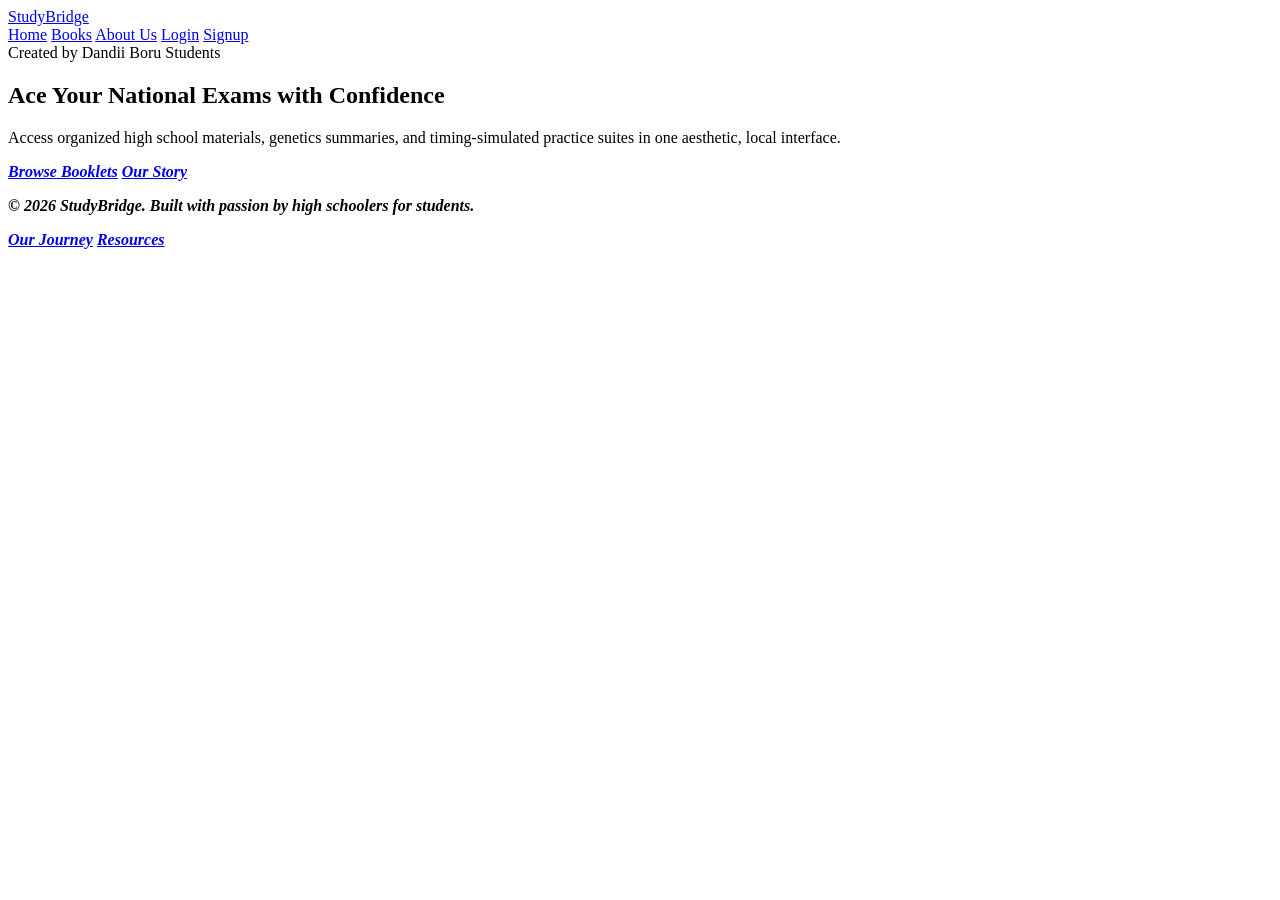
==== index.html @ 58ed612e "Update index.html" ====
<!DOCTYPE html>
<html lang="en">
<head>
    <meta charset="UTF-8">
    <meta name="viewport" content="width=device-width, initial-scale=1.0">
    <title>StudyBridge: Home</title>
    <!-- Modern & Clean Font -->
    <link rel="preconnect" href="https://fonts.googleapis.com">
    <link rel="preconnect" href="https://fonts.gstatic.com" crossorigin>
    <link href="https://fonts.googleapis.com/css2?family=Inter:wght@400;500;600;700;800&display=swap" rel="stylesheet">
    <link rel="stylesheet" href="index.css">
</head>
<body>
    <!-- Header Navigation -->
    <header>
        <nav>
            <a href="index.html" class="logo">StudyBridge</a>
            <div class="nav-links">
                <a href="index.html" class="active">Home</a>
                <a href="books.html">Books</a>
                <a href="about.html">About Us</a>
                <a href="login.html">Login</a>
                <a href="signup.html" class="btn-signup">Signup</a>
            </div>
        </nav>
    </header>

    <!-- Hero Section -->
    <section class="hero-section">
        <div class="hero-content">
           
            <span class="badge">Created by Dandii Boru Students</span>
            <h1>Ace Your National Exams with Confidence</h1>
            <p class="hero-subtitle">Access organized high school materials, genetics summaries, and timing-simulated practice suites in one aesthetic, local interface.</p>
            <div class="cta-group">
                <a href="books.html" class="btn btn-primary"><b><i>Browse Booklets</b></i></a>
                <a href="about.html" class="btn btn-secondary"><b><i>Our Story<i><b></a>
            </div>
        </div>
    </section>

    <!-- Footer -->
    <footer>
        <div class="footer-container">
            <p>&copy; 2026 StudyBridge. Built with passion by high schoolers for students.</p>
            <div class="footer-links">
                <a href="about.html">Our Journey</a>
                <a href="books.html">Resources</a>
            </div>
        </div>
    </footer>
    </body>
</html>
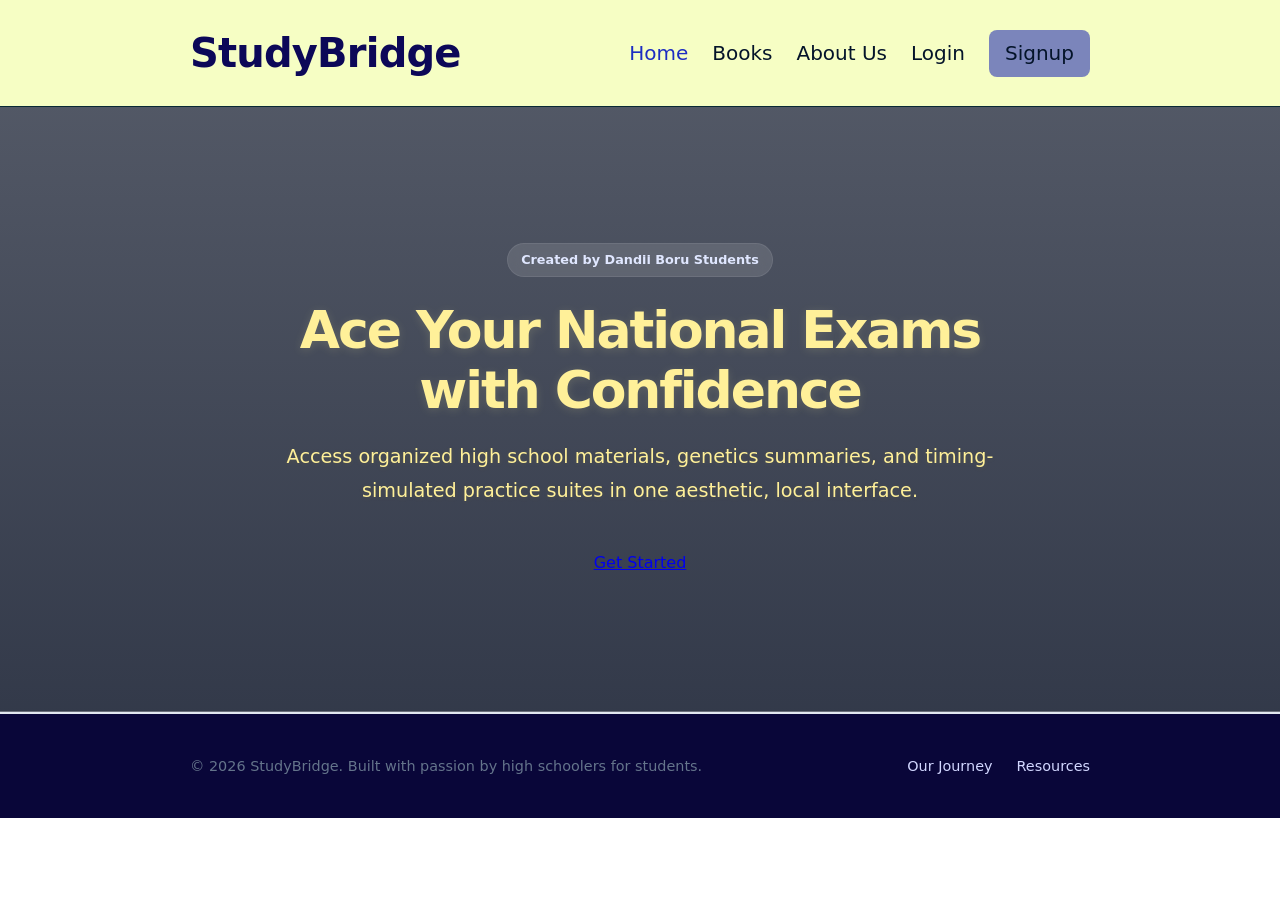
==== commit 789b2eef: "Update index.html" ====
--- a/index.html
+++ b/index.html
@@ -29,13 +29,12 @@
     <section class="hero-section">
         <div class="hero-content">
            
-            <span class="badge">Created by Dandii Boru Students</span>
+             <span class="badge">Created by Dandii Boru Students</span>
             <h1>Ace Your National Exams with Confidence</h1>
             <p class="hero-subtitle">Access organized high school materials, genetics summaries, and timing-simulated practice suites in one aesthetic, local interface.</p>
+            <a href="signup.html"class="btn">Get Started</a>
             <div class="cta-group">
-                <a href="books.html" class="btn btn-primary"><b><i>Browse Booklets</b></i></a>
-                <a href="about.html" class="btn btn-secondary"><b><i>Our Story<i><b></a>
-            </div>
+                 </div>
         </div>
     </section>
 
--- a/index.css
+++ b/index.css
@@ -0,0 +1,255 @@
+body {
+    font-family: 'Inter', system-ui, -apple-system, sans-serif;
+    background-color: #ffffff;
+    color: #fcffac;
+    margin: 0;
+    padding: 0;
+    line-height: 1.7;
+}
+header {
+    background-color: #f6fec4;
+    border-bottom: 1px solid #082935;
+    position: sticky;
+    top: 0;
+    z-index: 100;
+}
+
+nav {
+    max-width: 900px;
+    margin: 0 auto;
+    padding: 1.2rem 1.5rem;
+    display: flex;
+    justify-content: space-between;
+    align-items: center;
+}
+
+.logo {
+    font-size: 2.5rem;
+    font-weight: 700;
+    color: #0c0858;
+    text-decoration: none;
+    letter-spacing: -0.02em;
+}
+
+.nav-links {
+    display: flex;
+    align-items: center;
+    gap: 1.5rem;
+}
+
+.nav-links a {
+    text-decoration: none;
+    color: #04142a;
+    font-weight: 500;
+    font-size:1.25rem;
+    transition: color 0.2s;
+}
+
+.nav-links a:hover, .nav-links a.active {
+    color: #1d2dc2;
+}
+
+.btn-signup {
+    background-color: #7b85bb;
+    color: #092b66 ;
+    padding: 0.4rem 1rem;
+    border-radius: 8px;
+    transition: background-color 0.2s;
+}
+
+.btn-signup:hover {
+    background-color: #0c073e;
+}
+
+
+.hero-section {
+    position: relative;
+    background-image: linear-gradient(rgba(15, 23, 42, 0.72), rgba(15, 23, 42, 0.85)), url('library.jpg'), url('https://images.unsplash.com/photo-1507842217343-583bb7270b66?q=80&w=1200&auto=format&fit=crop');
+    background-size: cover;
+    background-position: center;
+    background-repeat: no-repeat;
+    border-bottom: 1px solid #e2e8f0;
+    padding: 8.5rem 1.5rem;
+    text-align: center;
+    color: #ffffff;
+}
+
+.hero-content {
+    max-width: 720px;
+    margin: 0 auto;
+}
+
+.badge {
+    display: inline-block;
+    background-color: rgba(255, 255, 255, 0.12);
+    color: #e0e7ff;
+    font-size: 0.8rem;
+    font-weight: 600;
+    padding: 0.3rem 0.8rem;
+    border-radius: 999px;
+    margin-bottom: 1.5rem;
+    backdrop-filter: blur(8px);
+    -webkit-backdrop-filter: blur(8px);
+    border: 1px solid rgba(255, 255, 255, 0.08);
+}
+
+.hero-content h1 {
+    font-size: 3.25rem;
+    font-weight: 800;
+    color: #fff099;
+    letter-spacing: -0.04em;
+    line-height: 1.15;
+    margin: 0 0 1rem 0;
+    text-shadow: 0 2px 10px rgba(255, 249, 160, 0.15);
+}
+
+.hero-subtitle {
+    font-size: 1.2rem;
+    color: #fff099;
+    margin-bottom: 2.5rem;
+    line-height: 1.8;
+    text-shadow: 0 1px 5px rgba(231, 201, 33, 0.1);
+}
+
+/* Glassmorphic Secondary Button */
+.btn-secondary {
+    background-color: rgba(255, 248, 144, 0.1);
+    color: #f9e46c;
+    border: 1px solid rgba(250, 233, 143, 0.25);
+    backdrop-filter: blur(4px);
+    -webkit-backdrop-filter: blur(4px);
+}
+
+.btn-secondary:hover {
+    background-color: rgba(255, 249, 168, 0.2);
+    color: #ffffff;
+    border-color: rgba(255, 252, 179, 0.45);
+    transform: translateY(-1px);
+}
+
+.btn-accent {
+    background-color: #fafea6;
+    color: #383198;
+}
+
+.btn-accent:hover {
+    background-color: #f1f5f9;
+    transform: translateY(-1px);
+}
+
+/* Container & Sections */
+.container {
+    max-width: 900px;
+    margin: 5rem auto;
+    padding: 0 1.5rem;
+    text-align: center;
+}
+
+.section-title {
+    font-size: 2rem;
+    font-weight: 800;
+    color: #0f172a;
+    letter-spacing: -0.03em;
+    margin: 0 0 0.5rem 0;
+}
+
+.section-subtitle {
+    font-size: 1.05rem;
+    color: #64748b;
+    margin-bottom: 4rem;
+}
+
+/* Features Grid */
+.features-grid {
+    display: grid;
+    grid-template-columns: repeat(auto-fit, minmax(250px, 1fr));
+    gap: 2rem;
+    margin-bottom: 5rem;
+}
+
+.feature-card {
+    background-color: #fff79d;
+    border: 1px solid #4d83ca;
+    border-radius: 16px;
+    padding: 2.25rem 1.75rem;
+    text-align: left;
+    box-shadow: 0 4px 6px -1px rgba(254, 255, 169, 0.02), 0 2px 4px -1px rgba(0, 0, 0, 0.02);
+    transition: transform 0.2s, box-shadow 0.2s;
+}
+
+.feature-card:hover {
+    transform: translateY(-4px);
+    box-shadow: 0 10px 20px -5px rgba(255, 245, 168, 0.05);
+}
+
+.icon-box {
+    width: 48px;
+    height: 48px;
+    border-radius: 12px;
+    display: flex;
+    align-items: center;
+    justify-content: center;
+    font-size: 1.4rem;
+    font-weight: bold;
+    margin-bottom: 1.5rem;
+}
+/* Footer */
+footer {
+    border-top: 1px solid #e2e8f0;
+    background-color: #090639;
+    padding: 2.5rem 1.5rem;
+}
+
+.footer-container {
+    max-width: 900px;
+    margin: 0 auto;
+    display: flex;
+    justify-content: space-between;
+    align-items: center;
+}
+
+footer p {
+    font-size: 0.9rem;
+    color: #64748b;
+    margin: 0;
+}
+
+.footer-links {
+    display: flex;
+    gap: 1.5rem;
+}
+
+.footer-links a {
+    text-decoration: none;
+    color: #d2d7ff;
+    font-size: 0.9rem;
+    font-weight: 500;
+    transition: color 0.2s;
+}
+
+.footer-links a:hover {
+    color: #cde546;
+}
+
+/* Responsiveness */
+@media (max-width: 768px) {
+    .nav-links {
+        display: none;
+    }
+    .hero-content h1 {
+        font-size: 2.25rem;
+    }
+    .cta-card {
+        flex-direction: column;
+        text-align: center;
+        padding: 2.5rem 1.5rem;
+    }
+    .cta-info p {
+        margin-bottom: 1.5rem;
+    }
+    .footer-container {
+        flex-direction: column;
+        gap: 1rem;
+        text-align: center;
+    }
+}
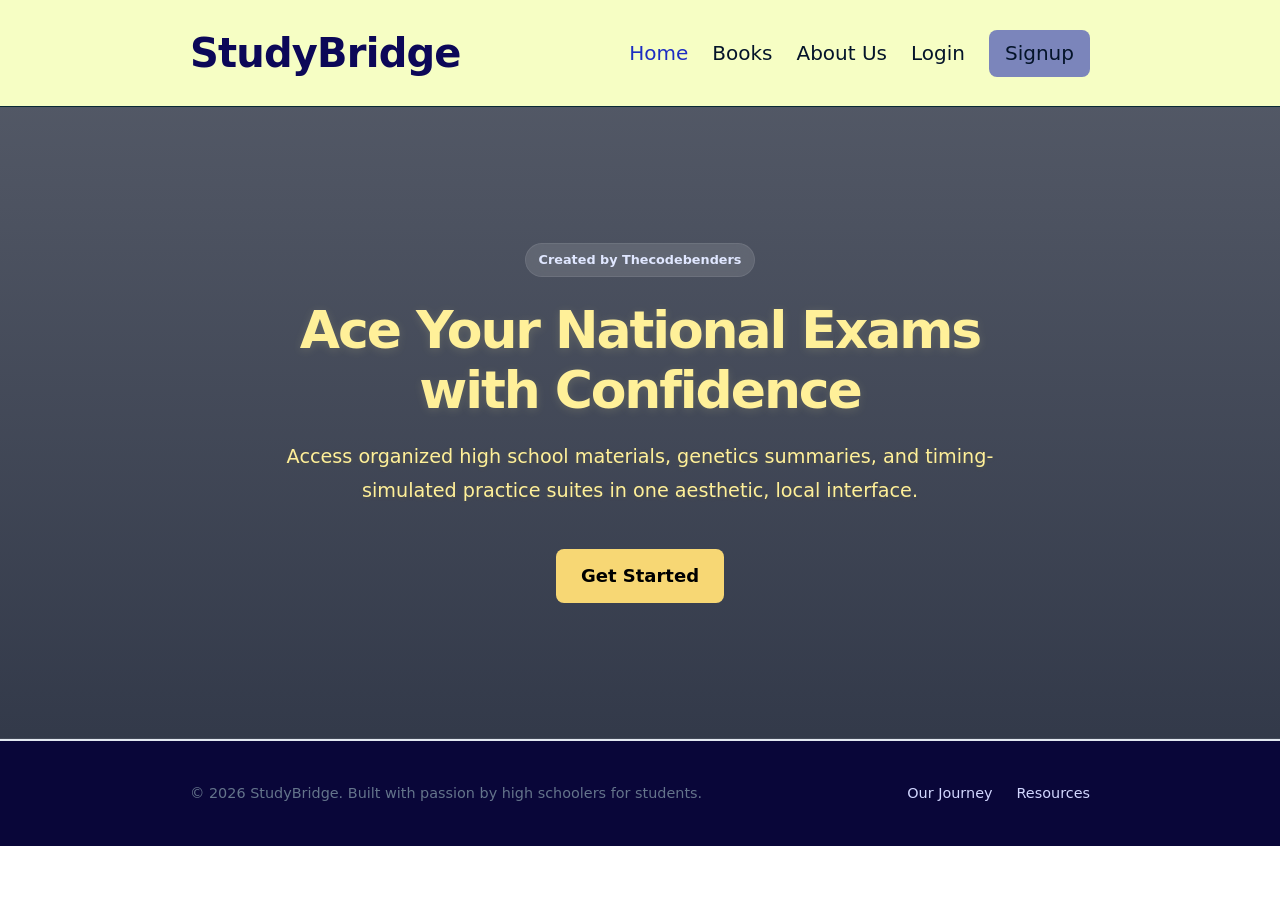
==== commit 0659cb3d: "Update index.html" ====
--- a/index.html
+++ b/index.html
@@ -29,7 +29,7 @@
     <section class="hero-section">
         <div class="hero-content">
            
-             <span class="badge">Created by Dandii Boru Students</span>
+             <span class="badge">Created by Thecodebenders</span>
             <h1>Ace Your National Exams with Confidence</h1>
             <p class="hero-subtitle">Access organized high school materials, genetics summaries, and timing-simulated practice suites in one aesthetic, local interface.</p>
             <a href="signup.html"class="btn">Get Started</a>
--- a/index.css
+++ b/index.css
@@ -111,20 +111,17 @@
     text-shadow: 0 1px 5px rgba(231, 201, 33, 0.1);
 }
 
-/* Glassmorphic Secondary Button */
-.btn-secondary {
-    background-color: rgba(255, 248, 144, 0.1);
-    color: #f9e46c;
-    border: 1px solid rgba(250, 233, 143, 0.25);
-    backdrop-filter: blur(4px);
-    -webkit-backdrop-filter: blur(4px);
-}
-
-.btn-secondary:hover {
-    background-color: rgba(255, 249, 168, 0.2);
-    color: #ffffff;
-    border-color: rgba(255, 252, 179, 0.45);
-    transform: translateY(-1px);
+.btn {
+    display: inline-block;
+    background-color: #f7d774;
+    color: #000000;
+    text-decoration: none;
+    padding: 12px 25px;
+    border-radius: 8px;
+    font-size: 18px;
+    font-weight: bold;
+}
+
 }
 
 .btn-accent {
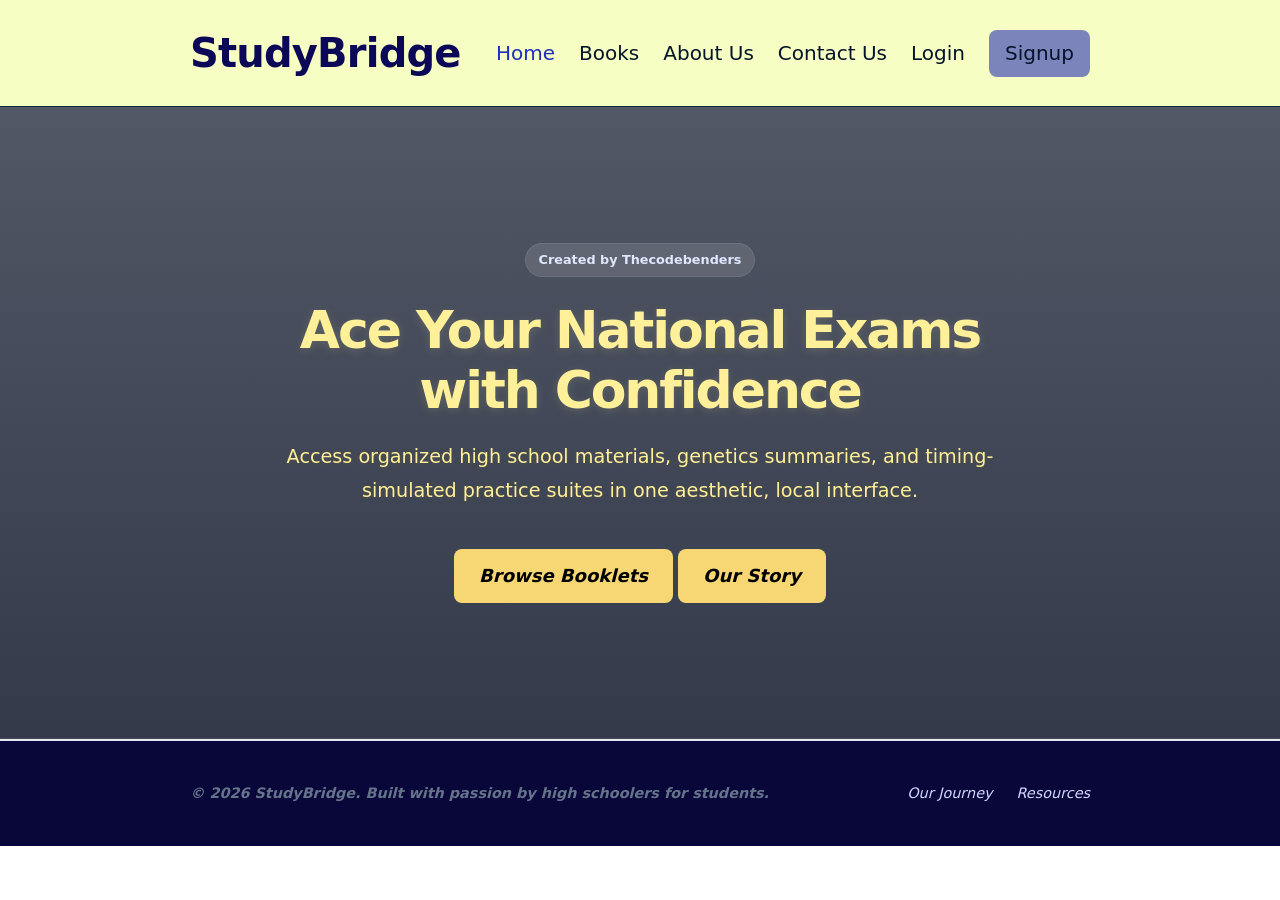
==== commit cc006d99: "Update index.html" ====
--- a/index.html
+++ b/index.html
@@ -11,6 +11,7 @@
     <link rel="stylesheet" href="index.css">
 </head>
 <body>
+
     <!-- Header Navigation -->
     <header>
         <nav>
@@ -19,8 +20,10 @@
                 <a href="index.html" class="active">Home</a>
                 <a href="books.html">Books</a>
                 <a href="about.html">About Us</a>
+                <a href="contact.html">Contact Us</a>
                 <a href="login.html">Login</a>
                 <a href="signup.html" class="btn-signup">Signup</a>
+
             </div>
         </nav>
     </header>
@@ -29,12 +32,13 @@
     <section class="hero-section">
         <div class="hero-content">
            
-             <span class="badge">Created by Thecodebenders</span>
+            <span class="badge">Created by Thecodebenders</span>
             <h1>Ace Your National Exams with Confidence</h1>
             <p class="hero-subtitle">Access organized high school materials, genetics summaries, and timing-simulated practice suites in one aesthetic, local interface.</p>
-            <a href="signup.html"class="btn">Get Started</a>
             <div class="cta-group">
-                 </div>
+                <a href="books.html" class="btn btn-primary"><b><i>Browse Booklets</b></i></a>
+                <a href="about.html" class="btn btn-secondary"><b><i>Our Story<i><b></a>
+            </div>
         </div>
     </section>
 
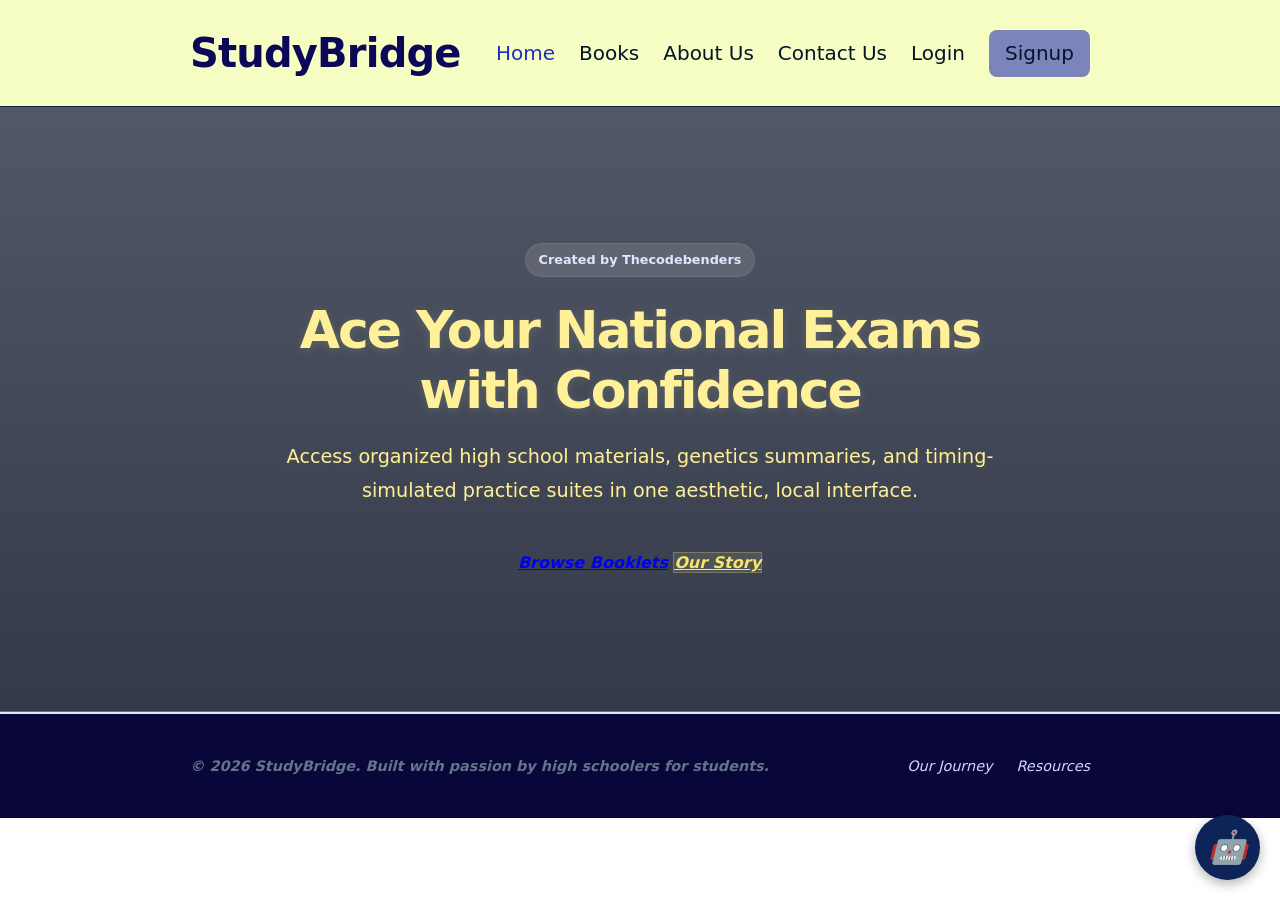
==== commit 063b20ef: "Update index.html" ====
--- a/index.html
+++ b/index.html
@@ -41,6 +41,34 @@
             </div>
         </div>
     </section>
+    <!-- Floating AI Chat Button -->
+<div id="chatButton" onclick="toggleChat()">
+    🤖
+</div>
+
+<!-- Chat Window -->
+<div id="chatWindow">
+    <div class="chat-header">
+        AI Assistant
+        <span onclick="toggleChat()">✖</span>
+    </div>
+
+    <div id="chatMessages">
+        <p>Hello! 👋 How can I help you?</p>
+    </div>
+
+   <div class="chat-input">
+    <input
+        type="text"
+        id="userInput"
+        placeholder="Ask me anything..."
+    >
+
+    <button onclick="sendMessage()">➤</button>
+</div>
+</div>
+   <script src="script.js"></script>
+    
 
     <!-- Footer -->
     <footer>
@@ -52,5 +80,6 @@
             </div>
         </div>
     </footer>
-    </body>
+
+</body>
 </html>
--- a/index.css
+++ b/index.css
@@ -111,17 +111,20 @@
     text-shadow: 0 1px 5px rgba(231, 201, 33, 0.1);
 }
 
-.btn {
-    display: inline-block;
-    background-color: #f7d774;
-    color: #000000;
-    text-decoration: none;
-    padding: 12px 25px;
-    border-radius: 8px;
-    font-size: 18px;
-    font-weight: bold;
-}
-
+/* Glassmorphic Secondary Button */
+.btn-secondary {
+    background-color: rgba(255, 248, 144, 0.1);
+    color: #f9e46c;
+    border: 1px solid rgba(250, 233, 143, 0.25);
+    backdrop-filter: blur(4px);
+    -webkit-backdrop-filter: blur(4px);
+}
+
+.btn-secondary:hover {
+    background-color: rgba(255, 249, 168, 0.2);
+    color: #ffffff;
+    border-color: rgba(255, 252, 179, 0.45);
+    transform: translateY(-1px);
 }
 
 .btn-accent {
@@ -190,6 +193,73 @@
     font-weight: bold;
     margin-bottom: 1.5rem;
 }
+/* Floating Emoji Button */
+#chatButton {
+    position: fixed;
+    bottom: 20px;
+    right: 20px;
+    width: 65px;
+    height: 65px;
+    background: #0e2358;
+    border-radius: 50%;
+    display: flex;
+    justify-content: center;
+    align-items: center;
+    font-size: 32px;
+    cursor: pointer;
+    box-shadow: 0 4px 12px rgba(0,0,0,0.3);
+    z-index: 9999;
+}
+
+/* Chat Window */
+#chatWindow {
+    position: fixed;
+    bottom: 95px;
+    right: 20px;
+    width: 320px;
+    height: 420px;
+    background: rgb(14, 29, 89);
+    border-radius: 15px;
+    box-shadow: 0 4px 15px rgba(255, 255, 255, 0.3);
+    display: none;
+    flex-direction: column;
+    overflow: hidden;
+    z-index: 9999;
+}
+
+.chat-header {
+    background: rgb(247, 253, 170);
+    color: rgb(31, 51, 97);
+    padding: 15px;
+    font-weight: bold;
+    display: flex;
+    justify-content: space-between;
+}
+
+#chatMessages {
+    flex: 1;
+    padding: 10px;
+    overflow-y: auto;
+}
+
+.chat-input {
+    display: flex;
+}
+
+.chat-input input {
+    flex: 1;
+    padding: 10px;
+    border: none;
+    border-top: 1px solid #15275e;
+}
+
+.chat-input button {
+    width: 60px;
+    border: none;
+    background: #0e245a;
+    color: rgb(255, 255, 163);
+    cursor: pointer;
+}
 /* Footer */
 footer {
     border-top: 1px solid #e2e8f0;
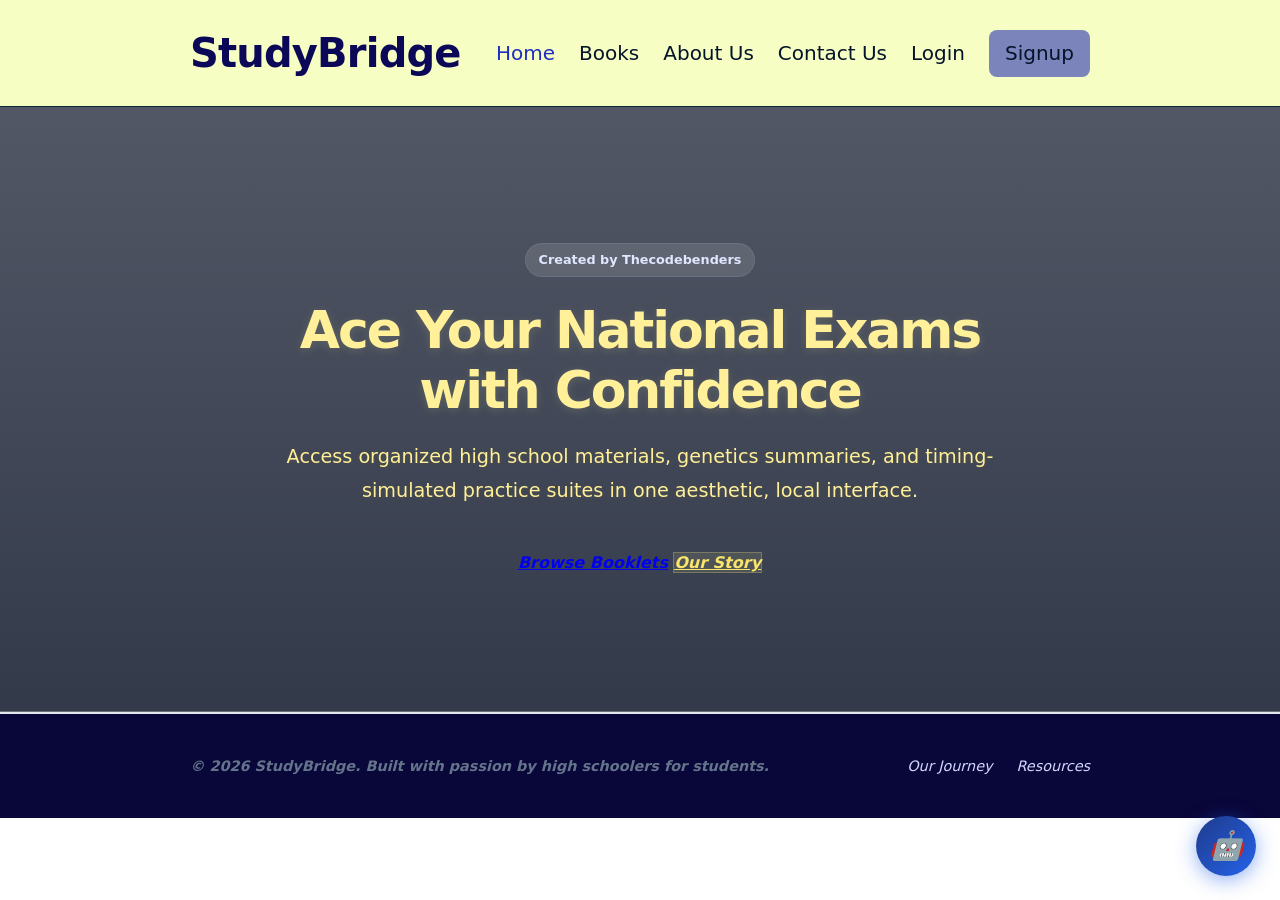
==== commit f066ac81: "Create index.html" ====
--- a/index.html
+++ b/index.html
@@ -1,85 +1,85 @@
-<!DOCTYPE html>
-<html lang="en">
-<head>
-    <meta charset="UTF-8">
-    <meta name="viewport" content="width=device-width, initial-scale=1.0">
-    <title>StudyBridge: Home</title>
-    <!-- Modern & Clean Font -->
-    <link rel="preconnect" href="https://fonts.googleapis.com">
-    <link rel="preconnect" href="https://fonts.gstatic.com" crossorigin>
-    <link href="https://fonts.googleapis.com/css2?family=Inter:wght@400;500;600;700;800&display=swap" rel="stylesheet">
-    <link rel="stylesheet" href="index.css">
-</head>
-<body>
-
-    <!-- Header Navigation -->
-    <header>
-        <nav>
-            <a href="index.html" class="logo">StudyBridge</a>
-            <div class="nav-links">
-                <a href="index.html" class="active">Home</a>
-                <a href="books.html">Books</a>
-                <a href="about.html">About Us</a>
-                <a href="contact.html">Contact Us</a>
-                <a href="login.html">Login</a>
-                <a href="signup.html" class="btn-signup">Signup</a>
-
-            </div>
-        </nav>
-    </header>
-
-    <!-- Hero Section -->
-    <section class="hero-section">
-        <div class="hero-content">
-           
-            <span class="badge">Created by Thecodebenders</span>
-            <h1>Ace Your National Exams with Confidence</h1>
-            <p class="hero-subtitle">Access organized high school materials, genetics summaries, and timing-simulated practice suites in one aesthetic, local interface.</p>
-            <div class="cta-group">
-                <a href="books.html" class="btn btn-primary"><b><i>Browse Booklets</b></i></a>
-                <a href="about.html" class="btn btn-secondary"><b><i>Our Story<i><b></a>
-            </div>
-        </div>
-    </section>
-    <!-- Floating AI Chat Button -->
-<div id="chatButton" onclick="toggleChat()">
-    🤖
-</div>
-
-<!-- Chat Window -->
-<div id="chatWindow">
-    <div class="chat-header">
-        AI Assistant
-        <span onclick="toggleChat()">✖</span>
-    </div>
-
-    <div id="chatMessages">
-        <p>Hello! 👋 How can I help you?</p>
-    </div>
-
-   <div class="chat-input">
-    <input
-        type="text"
-        id="userInput"
-        placeholder="Ask me anything..."
-    >
-
-    <button onclick="sendMessage()">➤</button>
-</div>
-</div>
-   <script src="script.js"></script>
-    
-
-    <!-- Footer -->
-    <footer>
-        <div class="footer-container">
-            <p>&copy; 2026 StudyBridge. Built with passion by high schoolers for students.</p>
-            <div class="footer-links">
-                <a href="about.html">Our Journey</a>
-                <a href="books.html">Resources</a>
-            </div>
-        </div>
-    </footer>
-
-</body>
-</html>
+<!DOCTYPE html>
+<html lang="en">
+<head>
+    <meta charset="UTF-8">
+    <meta name="viewport" content="width=device-width, initial-scale=1.0">
+    <title>StudyBridge: Home</title>
+    <!-- Modern & Clean Font -->
+    <link rel="preconnect" href="https://fonts.googleapis.com">
+    <link rel="preconnect" href="https://fonts.gstatic.com" crossorigin>
+    <link href="https://fonts.googleapis.com/css2?family=Inter:wght@400;500;600;700;800&display=swap" rel="stylesheet">
+    <link rel="stylesheet" href="index.css">
+</head>
+<body>
+
+    <!-- Header Navigation -->
+    <header>
+        <nav>
+            <a href="index.html" class="logo">StudyBridge</a>
+            <div class="nav-links">
+                <a href="index.html" class="active">Home</a>
+                <a href="books.html">Books</a>
+                <a href="about.html">About Us</a>
+                <a href="contact.html">Contact Us</a>
+                <a href="login.html">Login</a>
+                <a href="signup.html" class="btn-signup">Signup</a>
+
+            </div>
+        </nav>
+    </header>
+
+    <!-- Hero Section -->
+    <section class="hero-section">
+        <div class="hero-content">
+           
+            <span class="badge">Created by Thecodebenders</span>
+            <h1>Ace Your National Exams with Confidence</h1>
+            <p class="hero-subtitle">Access organized high school materials, genetics summaries, and timing-simulated practice suites in one aesthetic, local interface.</p>
+            <div class="cta-group">
+                <a href="books.html" class="btn btn-primary"><b><i>Browse Booklets</b></i></a>
+                <a href="about.html" class="btn btn-secondary"><b><i>Our Story<i><b></a>
+            </div>
+        </div>
+    </section>
+    <!-- Floating AI Chat Button -->
+<div id="chatButton" onclick="toggleChat()">
+    🤖
+</div>
+
+<!-- Chat Window -->
+<div id="chatWindow">
+    <div class="chat-header">
+        AI Assistant
+        <span onclick="toggleChat()">✖</span>
+    </div>
+
+    <div id="chatMessages">
+        <p>Hello! 👋 How can I help you?</p>
+    </div>
+
+   <div class="chat-input">
+    <input
+        type="text"
+        id="userInput"
+        placeholder="Ask me anything..."
+    >
+
+    <button onclick="sendMessage()">➤</button>
+</div>
+</div>
+   <script src="script.js"></script>
+    
+
+    <!-- Footer -->
+    <footer>
+        <div class="footer-container">
+            <p>&copy; 2026 StudyBridge. Built with passion by high schoolers for students.</p>
+            <div class="footer-links">
+                <a href="about.html">Our Journey</a>
+                <a href="books.html">Resources</a>
+            </div>
+        </div>
+    </footer>
+
+</body>
+</html>
--- a/index.css
+++ b/index.css
@@ -193,74 +193,193 @@
     font-weight: bold;
     margin-bottom: 1.5rem;
 }
-/* Floating Emoji Button */
+/* ── Floating Chat Button ── */
 #chatButton {
     position: fixed;
-    bottom: 20px;
-    right: 20px;
-    width: 65px;
-    height: 65px;
-    background: #0e2358;
+    bottom: 24px;
+    right: 24px;
+    width: 60px;
+    height: 60px;
+    background: linear-gradient(135deg, #1e3a8a, #2563eb);
     border-radius: 50%;
     display: flex;
     justify-content: center;
     align-items: center;
-    font-size: 32px;
+    font-size: 28px;
     cursor: pointer;
-    box-shadow: 0 4px 12px rgba(0,0,0,0.3);
+    box-shadow: 0 4px 20px rgba(37, 99, 235, 0.5);
     z-index: 9999;
-}
-
-/* Chat Window */
+    transition: transform 0.2s, box-shadow 0.2s;
+    user-select: none;
+}
+
+#chatButton:hover {
+    transform: scale(1.08);
+    box-shadow: 0 6px 28px rgba(37, 99, 235, 0.65);
+}
+
+/* ── Chat Window ── */
 #chatWindow {
     position: fixed;
-    bottom: 95px;
-    right: 20px;
-    width: 320px;
-    height: 420px;
-    background: rgb(14, 29, 89);
-    border-radius: 15px;
-    box-shadow: 0 4px 15px rgba(255, 255, 255, 0.3);
+    bottom: 96px;
+    right: 24px;
+    width: 360px;
+    height: 520px;
+    background: #0b1e4a;
+    border-radius: 18px;
+    box-shadow: 0 8px 40px rgba(0, 0, 0, 0.45);
     display: none;
     flex-direction: column;
     overflow: hidden;
     z-index: 9999;
+    border: 1px solid rgba(255,255,255,0.08);
 }
 
 .chat-header {
-    background: rgb(247, 253, 170);
-    color: rgb(31, 51, 97);
-    padding: 15px;
-    font-weight: bold;
+    background: linear-gradient(135deg, #f7fdaa, #e8f97a);
+    color: #0b1e4a;
+    padding: 14px 16px;
+    font-weight: 700;
+    font-size: 0.95rem;
     display: flex;
     justify-content: space-between;
-}
+    align-items: center;
+    flex-shrink: 0;
+}
+
+.chat-header span {
+    cursor: pointer;
+    font-size: 1.1rem;
+    opacity: 0.7;
+    transition: opacity 0.2s;
+    line-height: 1;
+}
+
+.chat-header span:hover { opacity: 1; }
 
 #chatMessages {
     flex: 1;
-    padding: 10px;
+    padding: 14px 12px;
     overflow-y: auto;
-}
-
+    display: flex;
+    flex-direction: column;
+    gap: 8px;
+    scrollbar-width: thin;
+    scrollbar-color: rgba(255,255,255,0.15) transparent;
+}
+
+#chatMessages::-webkit-scrollbar { width: 4px; }
+#chatMessages::-webkit-scrollbar-thumb { background: rgba(255,255,255,0.15); border-radius: 4px; }
+
+/* ── Message rows ── */
+.msg-row {
+    display: flex;
+    max-width: 100%;
+}
+.msg-user { justify-content: flex-end; }
+.msg-bot  { justify-content: flex-start; }
+
+.msg-bubble {
+    padding: 10px 13px;
+    border-radius: 16px;
+    font-size: 0.875rem;
+    line-height: 1.55;
+    max-width: 82%;
+    word-break: break-word;
+}
+
+.bubble-user {
+    background: #2563eb;
+    color: #fff;
+    border-bottom-right-radius: 4px;
+}
+
+.bubble-bot {
+    background: rgba(255,255,255,0.09);
+    color: #dde6ff;
+    border-bottom-left-radius: 4px;
+    border: 1px solid rgba(255,255,255,0.07);
+}
+
+.bubble-bot code {
+    background: rgba(255,255,255,0.12);
+    padding: 1px 5px;
+    border-radius: 4px;
+    font-size: 0.82rem;
+    font-family: monospace;
+}
+
+/* ── Typing animation ── */
+.typing-indicator {
+    display: flex;
+    align-items: center;
+    gap: 5px;
+    padding: 12px 14px;
+}
+
+.typing-indicator span {
+    width: 7px;
+    height: 7px;
+    background: #7c9dff;
+    border-radius: 50%;
+    animation: typingBounce 1.2s infinite ease-in-out;
+}
+.typing-indicator span:nth-child(2) { animation-delay: 0.2s; }
+.typing-indicator span:nth-child(3) { animation-delay: 0.4s; }
+
+@keyframes typingBounce {
+    0%, 60%, 100% { transform: translateY(0); opacity: 0.5; }
+    30% { transform: translateY(-6px); opacity: 1; }
+}
+
+/* ── Chat Input ── */
 .chat-input {
     display: flex;
+    align-items: center;
+    border-top: 1px solid rgba(255,255,255,0.08);
+    background: rgba(255,255,255,0.04);
+    padding: 8px 10px;
+    gap: 8px;
+    flex-shrink: 0;
 }
 
 .chat-input input {
     flex: 1;
-    padding: 10px;
+    background: rgba(255,255,255,0.08);
+    border: 1px solid rgba(255,255,255,0.12);
+    border-radius: 10px;
+    padding: 9px 13px;
+    color: #fff;
+    font-size: 0.875rem;
+    font-family: inherit;
+    outline: none;
+    transition: border-color 0.2s;
+}
+
+.chat-input input::placeholder { color: rgba(255,255,255,0.35); }
+.chat-input input:focus { border-color: rgba(255,255,255,0.3); }
+.chat-input input:disabled { opacity: 0.5; }
+
+.chat-input button {
+    width: 38px;
+    height: 38px;
+    flex-shrink: 0;
     border: none;
-    border-top: 1px solid #15275e;
-}
-
-.chat-input button {
-    width: 60px;
-    border: none;
-    background: #0e245a;
-    color: rgb(255, 255, 163);
+    border-radius: 10px;
+    background: #2563eb;
+    color: #fff;
+    font-size: 1rem;
     cursor: pointer;
-}
-/* Footer */
+    display: flex;
+    align-items: center;
+    justify-content: center;
+    transition: background 0.2s, transform 0.15s;
+}
+
+.chat-input button:hover { background: #1d4ed8; transform: scale(1.05); }
+.chat-input button:active { transform: scale(0.97); }
+
+/* ── Footer ── */
 footer {
     border-top: 1px solid #e2e8f0;
     background-color: #090639;
@@ -294,29 +413,36 @@
     transition: color 0.2s;
 }
 
-.footer-links a:hover {
-    color: #cde546;
-}
-
-/* Responsiveness */
+.footer-links a:hover { color: #cde546; }
+
+/* ── Responsive ── */
 @media (max-width: 768px) {
-    .nav-links {
-        display: none;
+    .nav-links { display: none; }
+    .hero-content h1 { font-size: 2.25rem; }
+    .footer-container { flex-direction: column; gap: 1rem; text-align: center; }
+
+    #chatWindow {
+        width: calc(100vw - 24px);
+        right: 12px;
+        bottom: 88px;
+        height: 70vh;
+        max-height: 480px;
     }
-    .hero-content h1 {
-        font-size: 2.25rem;
+
+    #chatButton {
+        bottom: 16px;
+        right: 16px;
+        width: 54px;
+        height: 54px;
+        font-size: 24px;
     }
-    .cta-card {
-        flex-direction: column;
-        text-align: center;
-        padding: 2.5rem 1.5rem;
+}
+
+@media (max-width: 400px) {
+    #chatWindow {
+        width: 100vw;
+        right: 0;
+        border-radius: 18px 18px 0 0;
+        bottom: 72px;
     }
-    .cta-info p {
-        margin-bottom: 1.5rem;
-    }
-    .footer-container {
-        flex-direction: column;
-        gap: 1rem;
-        text-align: center;
-    }
-}
+}
